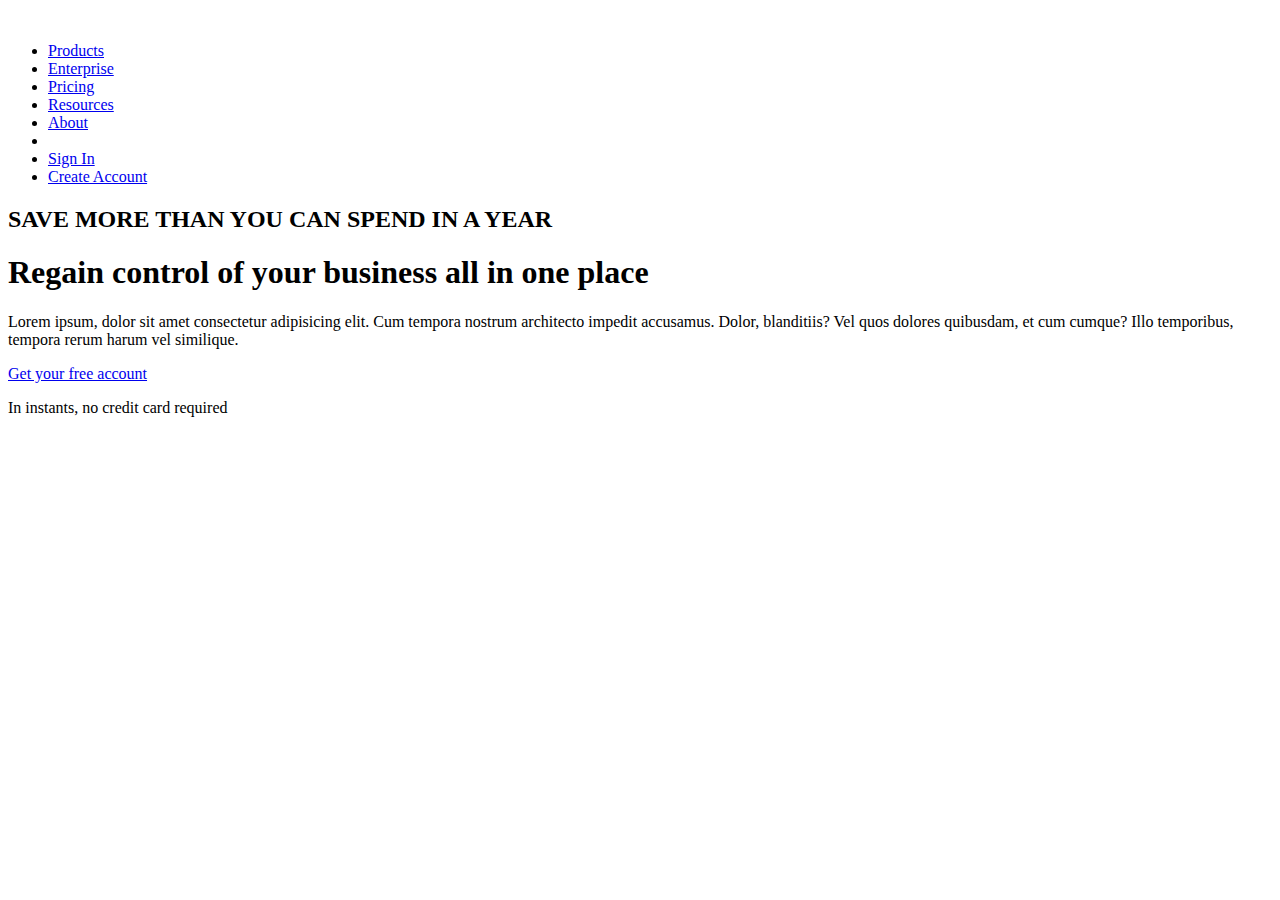
==== projeto-inicial/src/projeto/projeto.html @ 801b3263 "primeiro commit do projeto" ====
<!DOCTYPE html>
<html lang="pt-br">

<head>
    <meta charset="UTF-8">
    <meta name="viewport" content="width=device-width, initial-scale=1.0">
    <title>Projeto Simples</title>

    <link rel="stylesheet" href="/public/css/fonts.css">
    <link rel="stylesheet" href="/public/css/global.css">
    <link rel="stylesheet" href="projeto.css">
</head>

<body>

    <div class="header">
        <div class="container">
            <div class="nav">
                <img src="" alt="">
                <ul>
                    <li><a href="#">Products</a></li>
                    <li><a href="#">Enterprise</a></li>
                    <li><a href="#">Pricing</a></li>
                    <li><a href="#">Resources</a></li>
                    <li><a href="#">About</a></li>
                    <li class="linha"></li>
                    <li>
                        <a href="#" class="btn-outline">Sign In</a>
                    </li>
                    <li>
                        <a href="#" class="btn">Create Account</a>
                    </li>
                </ul>
            </div>
            <div class="hero">
                <div class="content-hero">
                    <h2>SAVE MORE THAN YOU CAN SPEND IN A YEAR</h2>
                    <h1>Regain control of your business all in one place</h1>
                    <p>
                        Lorem ipsum, dolor sit amet consectetur adipisicing elit. Cum tempora nostrum architecto impedit
                        accusamus. Dolor, blanditiis? Vel quos dolores quibusdam, et cum cumque? Illo temporibus,
                        tempora rerum harum vel similique.
                    </p>
                    <a href="#" class="btn">Get your free account</a>
                    <p class="mini-message">
                        In instants, no credit card required
                    </p>
                </div>
                <div class="dashboard"></div>
            </div>
        </div>
    </div>

</body>

</html>
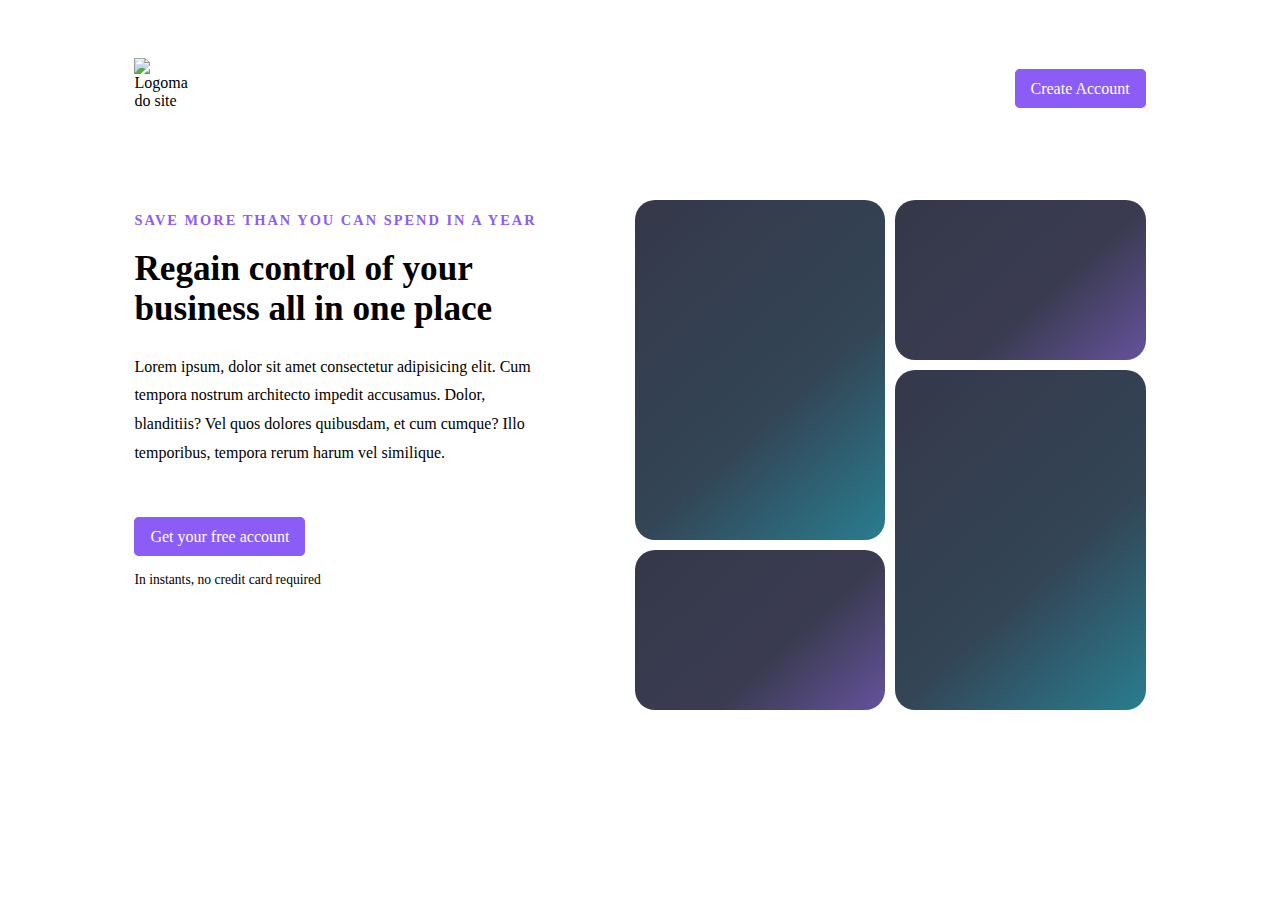
==== commit 9174448d: "projeto finalizado - estilização do site" ====
--- a/projeto-inicial/src/projeto/projeto.html
+++ b/projeto-inicial/src/projeto/projeto.html
@@ -16,7 +16,7 @@
     <div class="header">
         <div class="container">
             <div class="nav">
-                <img src="" alt="">
+                <img src="/public/assets/images/logo.png" alt="Logomarca do site">
                 <ul>
                     <li><a href="#">Products</a></li>
                     <li><a href="#">Enterprise</a></li>
@@ -46,11 +46,52 @@
                         In instants, no credit card required
                     </p>
                 </div>
-                <div class="dashboard"></div>
+                <div class="dashboard">
+                    <div class="group-blocks">
+                        <div class="bloco bloco-maior">
+                            <canvas id="myChart"></canvas>
+                        </div>
+                        <div class="bloco bloco-menor"></div>
+                    </div>
+                    <div class="group-blocks">
+                        <div class="bloco bloco-menor"></div>
+                        <div class="bloco bloco-maior"></div>
+                    </div>
+                </div>
             </div>
         </div>
     </div>
 
+    <div>
+
+    </div>
+
+    <script src="https://cdn.jsdelivr.net/npm/chart.js"></script>
+
+    <script>
+        const ctx = document.getElementById('myChart');
+
+        new Chart(ctx, {
+            type: 'bar',
+            data: {
+                labels: ['Red', 'Blue', 'Yellow', 'Green', 'Purple', 'Orange'],
+                datasets: [{
+                    label: '# of Votes',
+                    data: [12, 19, 3, 5, 2, 3],
+                    borderWidth: 1
+                }]
+            },
+            options: {
+                scales: {
+                    y: {
+                        beginAtZero: true
+                    }
+                }
+            }
+        });
+    </script>
+
+    <script src="https://cdnjs.cloudflare.com/ajax/libs/Chart.js/4.4.1/chart.min.js"></script>
 </body>
 
 </html>--- a/projeto-inicial/src/projeto/projeto.css
+++ b/projeto-inicial/src/projeto/projeto.css
@@ -0,0 +1,164 @@
+.container {
+    width: 80%;
+    max-width: 1200px;
+    margin: 0 auto;
+}
+
+.nav {
+    display: flex;
+    justify-content: space-between;
+    padding-top: 50px;
+}
+
+.nav img {
+    width: 54px;
+    height: 54px;
+}
+
+.nav ul {
+    display: flex;
+    align-items: center;
+    gap: 15px;
+    flex-wrap: wrap;
+
+    list-style: none;
+}
+
+.nav ul a {
+    text-decoration: none;
+    color: white;
+    transition: 0.3s;
+}
+
+.nav ul a:hover {
+    color: #8b5cf6;
+}
+
+.linha {
+    border-left: 1px solid #fff;
+    height: 30px;
+}
+
+.btn-outline {
+    border: 1px solid #fff;
+    padding: 10px 15px;
+    border-radius: 5px;
+    transition: 0.3s;
+}
+
+.btn-outline:hover {
+    border: 1px solid #8b5cf6;
+}
+
+.btn {
+    border: 1px solid #8b5cf6;
+    background-color: #8b5cf6;
+    padding: 10px 15px;
+    border-radius: 5px;
+
+    text-decoration: none;
+    color: white;
+    transition: 0.3s;
+}
+
+.nav ul .btn:hover,
+.btn:hover {
+    border: 1px solid #b090f9;
+    background-color: #b090f9;
+    color: white;
+}
+
+.hero {
+    display: flex;
+    justify-content: space-between;
+    flex-wrap: wrap;
+
+    padding-top: 5rem;
+    /* TAMANHO TIPO PIXEL, SÓ QUE USADO PARA RESPONSIVIDADE */
+    /* 1rem = 16px */
+    /* 5rem = 5*16px = 80px */
+
+    /* no mobile... trocar o tamanho "root" font-size na tag HTML */
+    /* 1rem = 14px */
+    /* 5rem = 5*14px = 70px */
+}
+
+.content-hero {
+    width: 40%;
+    min-width: 300px;
+}
+
+.content-hero h2 {
+    text-transform: uppercase;
+    font-size: 0.9rem;
+    color: #8b5cf6;
+    letter-spacing: 2px;
+}
+
+.content-hero h1 {
+    margin-top: 20px;
+    font-size: 2.2rem;
+}
+
+.content-hero p {
+    margin: 20px 0 60px 0;
+    font-weight: 300;
+    line-height: 1.8rem;
+    font-size: 1rem;
+}
+
+.content-hero .mini-message {
+    font-size: 0.85rem;
+}
+
+.dashboard {
+    width: 55%;
+    min-width: 300px;
+
+    display: flex;
+    justify-content: flex-end;
+    gap: 10px;
+}
+
+.group-blocks {
+    width: 45%;
+    max-width: 270px;
+}
+
+.bloco {
+    background-color: #444;
+    padding: 20px;
+    border-radius: 20px;
+    margin-bottom: 10px;
+}
+
+.bloco-menor {
+    height: 120px;
+    background: rgb(53, 56, 73);
+    background: linear-gradient(138deg, rgba(53, 56, 73, 1) 0%, rgba(58, 59, 81, 1) 60%, rgba(101, 82, 156, 1) 100%);
+}
+
+.bloco-maior {
+    height: 300px;
+    background: rgb(53, 56, 73);
+    background: linear-gradient(138deg, rgba(53, 56, 73, 1) 0%, rgba(51, 69, 86, 1) 60%, rgba(41, 125, 144, 1) 100%);
+}
+
+/* MEDIA QUERY */
+
+@media screen and (max-width: 870px) {
+    .nav ul {
+        display: none;
+    }
+}
+
+@media screen and (max-width: 833px) {
+    .content-hero {
+        width: 100%;
+    }
+
+    .dashboard {
+        width: 100%;
+        justify-content: center;
+    }
+}